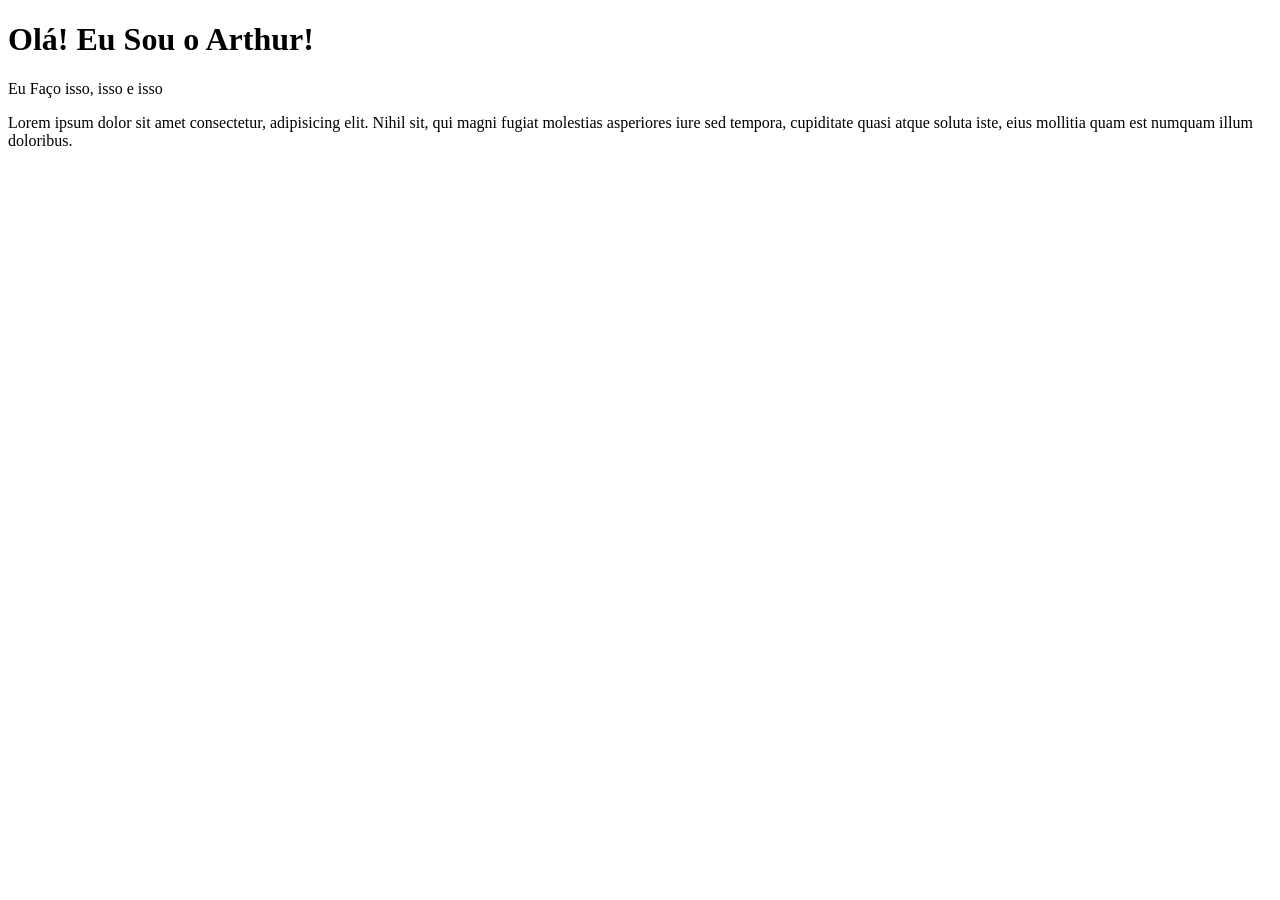
==== SitePessoal/index.html @ 562c92b8 "one more" ====
<!DOCTYPE html>
<html lang="pt-br">
<head>
    <meta charset="UTF-8">
    <meta http-equiv="X-UA-Compatible" content="IE=edge">
    <meta name="viewport" content="width=device-width, initial-scale=1.0">
    <title>Hello!</title>
</head>
<body>
    <div id="Beggin">
        <div id="MyPhoto">
            
        </div>
        <h1>Olá! Eu Sou o Arthur!</h1>
        <div id="Iam">Eu Faço isso, isso e isso</div>
        <p>Lorem ipsum dolor sit amet consectetur, adipisicing elit. Nihil sit, qui magni fugiat molestias asperiores iure sed tempora, cupiditate quasi atque soluta iste, eius mollitia quam est numquam illum doloribus.</p>
    </div>
</body>
</html>
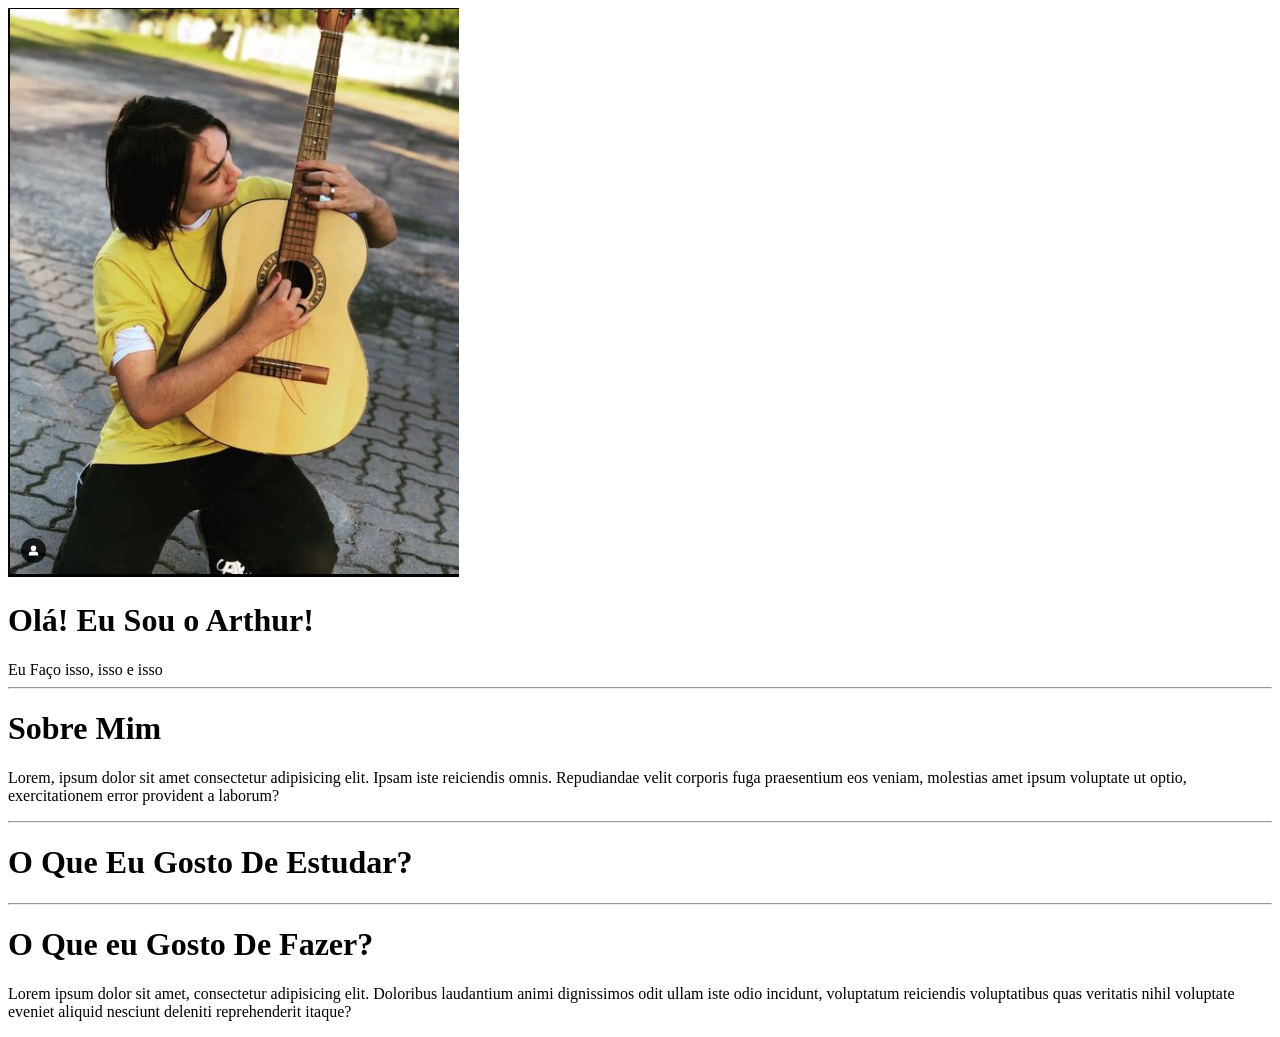
==== commit 374fbb97: "one more" ====
--- a/SitePessoal/index.html
+++ b/SitePessoal/index.html
@@ -9,11 +9,24 @@
 <body>
     <div id="Beggin">
         <div id="MyPhoto">
-            
+            <img src="images/myphoto.png" alt="My Photo">
         </div>
         <h1>Olá! Eu Sou o Arthur!</h1>
         <div id="Iam">Eu Faço isso, isso e isso</div>
-        <p>Lorem ipsum dolor sit amet consectetur, adipisicing elit. Nihil sit, qui magni fugiat molestias asperiores iure sed tempora, cupiditate quasi atque soluta iste, eius mollitia quam est numquam illum doloribus.</p>
+    </div>
+    <hr>
+    <div id="WhoAmI">
+        <h1>Sobre Mim</h1>
+        <p>Lorem, ipsum dolor sit amet consectetur adipisicing elit. Ipsam iste reiciendis omnis. Repudiandae velit corporis fuga praesentium eos veniam, molestias amet ipsum voluptate ut optio, exercitationem error provident a laborum?</p>
+    </div>
+    <hr>
+    <div id="Study">
+        <h1>O Que Eu Gosto De Estudar?</h1>
+    </div>
+    <hr>
+    <div id="MyHobbies">
+        <h1>O Que eu Gosto De Fazer?</h1>
+        <p>Lorem ipsum dolor sit amet, consectetur adipisicing elit. Doloribus laudantium animi dignissimos odit ullam iste odio incidunt, voluptatum reiciendis voluptatibus quas veritatis nihil voluptate eveniet aliquid nesciunt deleniti reprehenderit itaque?</p>
     </div>
 </body>
 </html>
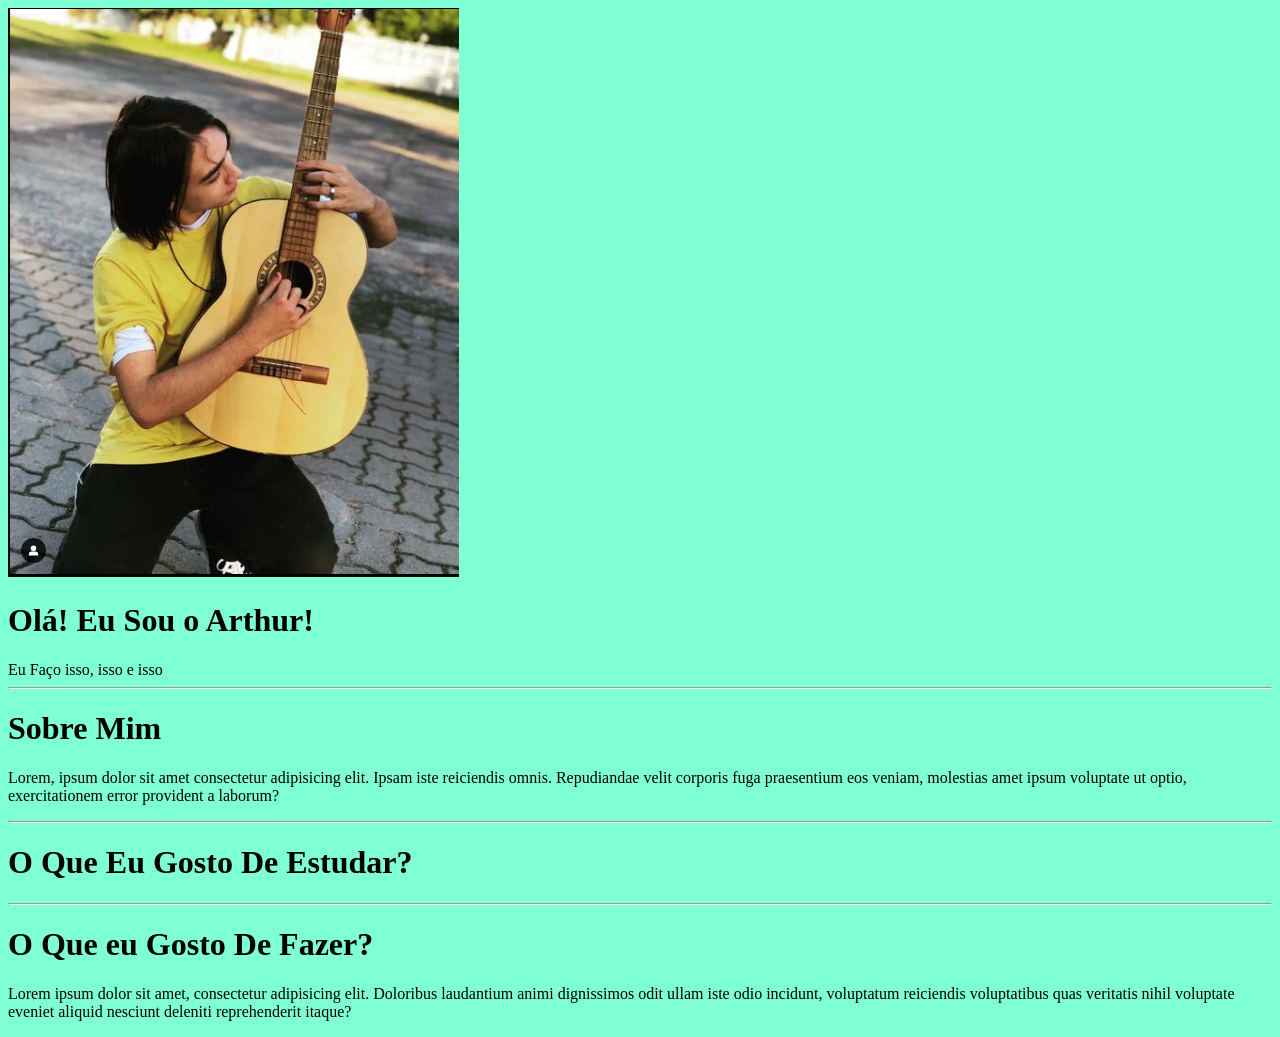
==== commit 0a8f3c76: "one more" ====
--- a/SitePessoal/index.html
+++ b/SitePessoal/index.html
@@ -5,6 +5,7 @@
     <meta http-equiv="X-UA-Compatible" content="IE=edge">
     <meta name="viewport" content="width=device-width, initial-scale=1.0">
     <title>Hello!</title>
+    <link rel="stylesheet" href="style.css">
 </head>
 <body>
     <div id="Beggin">
--- a/SitePessoal/style.css
+++ b/SitePessoal/style.css
@@ -0,0 +1,5 @@
+@charset "UTF-8";
+
+body {
+    background-color: aquamarine;
+}
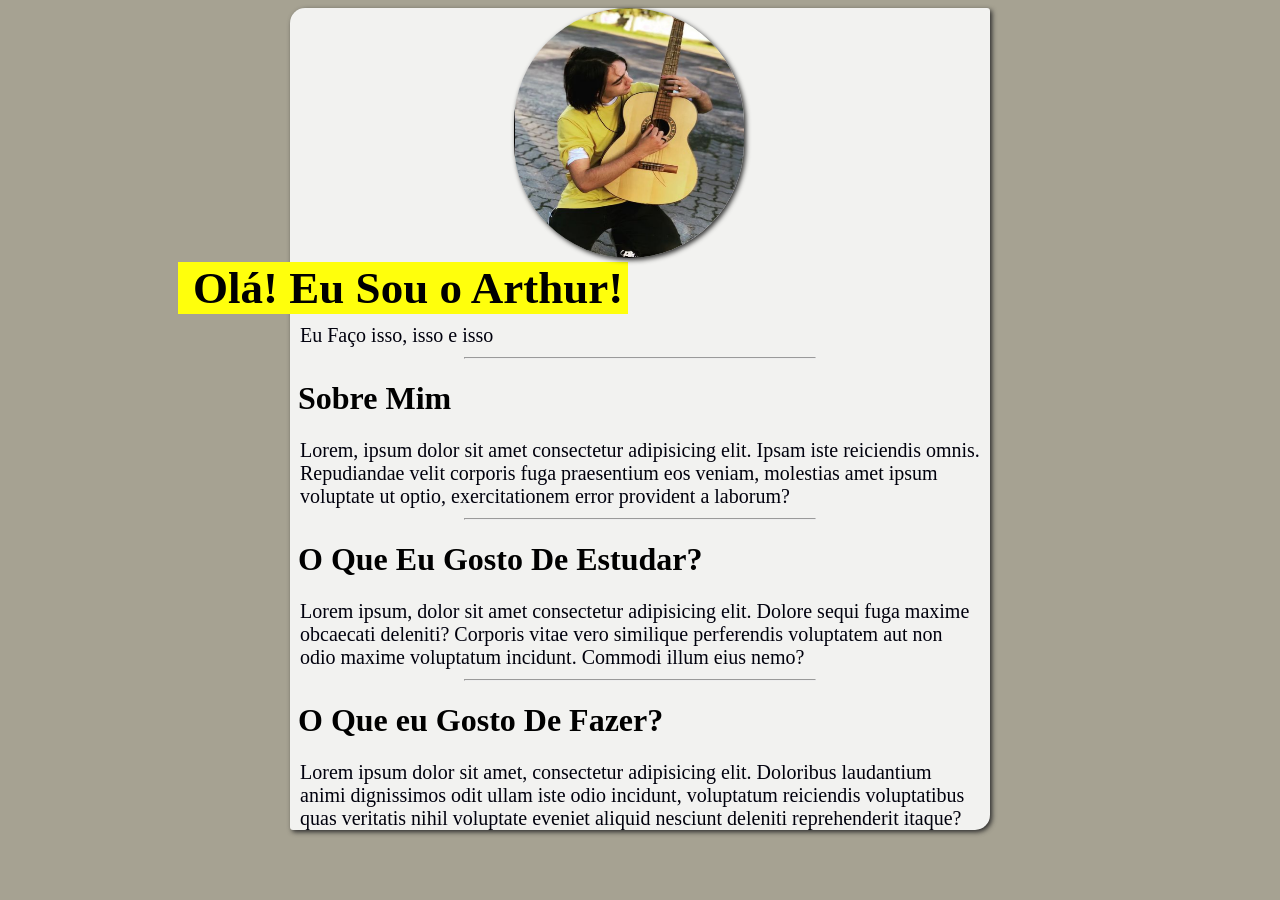
==== commit 40d1c3d1: "one more" ====
--- a/SitePessoal/index.html
+++ b/SitePessoal/index.html
@@ -8,26 +8,29 @@
     <link rel="stylesheet" href="style.css">
 </head>
 <body>
-    <div id="Beggin">
-        <div id="MyPhoto">
-            <img src="images/myphoto.png" alt="My Photo">
+    <div id="All">
+        <div id="Beggin">
+            <div id="MyPhoto">
+                <img src="images/myphoto.png" alt="My Photo">
+            </div>
+            <h1>&nbsp;Olá! Eu Sou o Arthur!</h1>
+            <p>Eu Faço isso, isso e isso</p>
         </div>
-        <h1>Olá! Eu Sou o Arthur!</h1>
-        <div id="Iam">Eu Faço isso, isso e isso</div>
-    </div>
-    <hr>
-    <div id="WhoAmI">
-        <h1>Sobre Mim</h1>
-        <p>Lorem, ipsum dolor sit amet consectetur adipisicing elit. Ipsam iste reiciendis omnis. Repudiandae velit corporis fuga praesentium eos veniam, molestias amet ipsum voluptate ut optio, exercitationem error provident a laborum?</p>
-    </div>
-    <hr>
-    <div id="Study">
-        <h1>O Que Eu Gosto De Estudar?</h1>
-    </div>
-    <hr>
-    <div id="MyHobbies">
-        <h1>O Que eu Gosto De Fazer?</h1>
-        <p>Lorem ipsum dolor sit amet, consectetur adipisicing elit. Doloribus laudantium animi dignissimos odit ullam iste odio incidunt, voluptatum reiciendis voluptatibus quas veritatis nihil voluptate eveniet aliquid nesciunt deleniti reprehenderit itaque?</p>
+        <hr>
+        <div id="WhoAmI">
+            <h1>&nbsp;Sobre Mim</h1>
+            <p>Lorem, ipsum dolor sit amet consectetur adipisicing elit. Ipsam iste reiciendis omnis. Repudiandae velit corporis fuga praesentium eos veniam, molestias amet ipsum voluptate ut optio, exercitationem error provident a laborum?</p>
+        </div>
+        <hr>
+        <div id="Study">
+            <h1>&nbsp;O Que Eu Gosto De Estudar?</h1>
+            <p>Lorem ipsum, dolor sit amet consectetur adipisicing elit. Dolore sequi fuga maxime obcaecati deleniti? Corporis vitae vero similique perferendis voluptatem aut non odio maxime voluptatum incidunt. Commodi illum eius nemo?</p>
+        </div>
+        <hr>
+        <div id="MyHobbies">
+            <h1>&nbsp;O Que eu Gosto De Fazer?</h1>
+            <p>Lorem ipsum dolor sit amet, consectetur adipisicing elit. Doloribus laudantium animi dignissimos odit ullam iste odio incidunt, voluptatum reiciendis voluptatibus quas veritatis nihil voluptate eveniet aliquid nesciunt deleniti reprehenderit itaque?</p>
+        </div>
     </div>
 </body>
 </html>
--- a/SitePessoal/style.css
+++ b/SitePessoal/style.css
@@ -1,5 +1,64 @@
 @charset "UTF-8";
 
 body {
-    background-color: aquamarine;
+    background-color: #A6A292;
+}
+
+hr {
+    width: 350px;
+    color: #00010D;
+}
+
+p {
+    font-size: 20px;
+    margin: 0.5em;
+    color: #00010D;
+}
+
+div#All {
+    background-color: #F2F2F0;
+    width: 700px;
+    margin: auto;
+    border-radius: 15px 3px 15px 3px;
+    box-shadow: 2px 2px 5px #2b2b2b;
+}
+
+/*Beggin*/
+div#Beggin {
+    
+}
+
+div#Beggin > div#MyPhoto > img {
+    border-radius: 250px;
+    box-shadow: 2px 2px 5px #2b2b2b;
+    height: 250px;
+    width: 230px;
+    margin: 0px 14em;
+}
+
+div#Beggin > h1 {
+    font-size: 45px;
+    text-align: center;
+    background-color: #ffff0c;
+    width: 450px;
+    margin: 0px -2.5em;
+}
+
+div#Beggin > p {
+    font-size: 20px;
+}
+
+/*Who Am I*/
+div#WhoAmI {
+    
+}
+
+/*Study*/
+div#Study {
+    
+}
+
+/*My Hobbies*/
+div#MyHobbies {
+    
 }
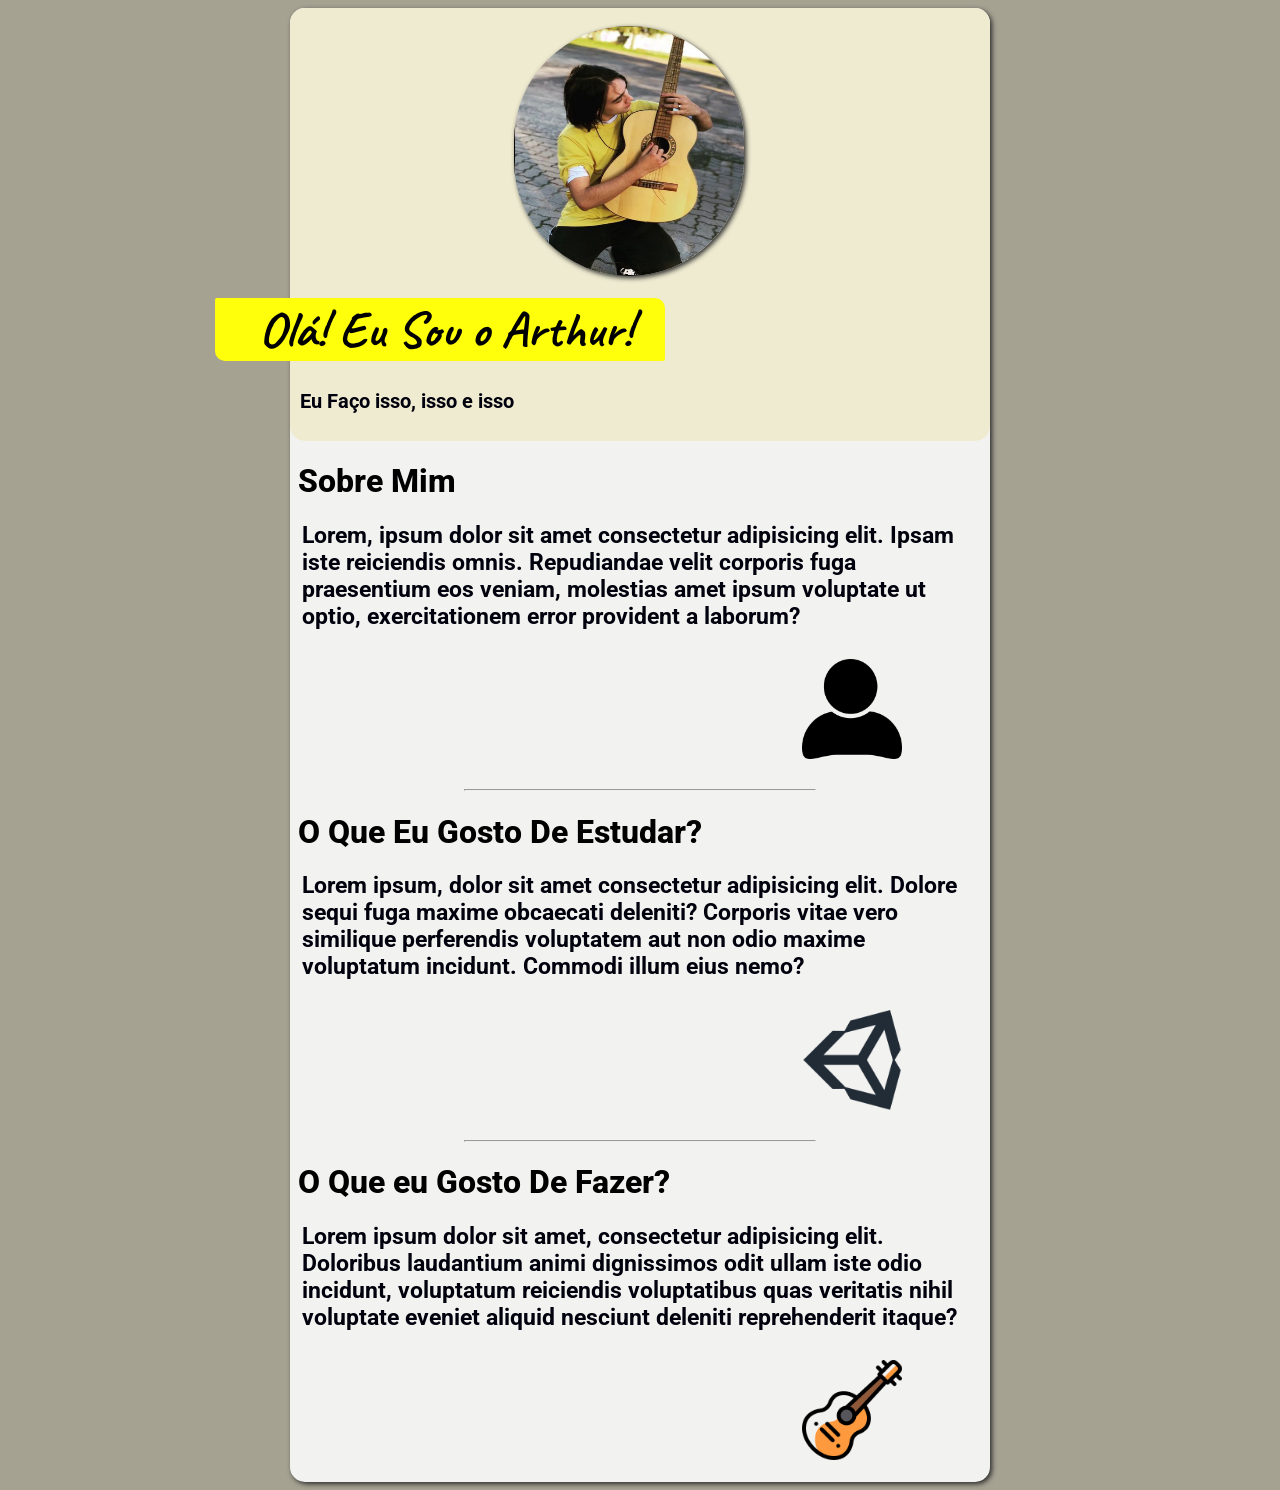
==== commit 756bc08c: "one more" ====
--- a/SitePessoal/index.html
+++ b/SitePessoal/index.html
@@ -6,30 +6,49 @@
     <meta name="viewport" content="width=device-width, initial-scale=1.0">
     <title>Hello!</title>
     <link rel="stylesheet" href="style.css">
+    <link rel="shortcut icon" href="images/favicon-32x32.png" type="image/x-icon">
 </head>
 <body>
     <div id="All">
         <div id="Beggin">
+            <br>
             <div id="MyPhoto">
                 <img src="images/myphoto.png" alt="My Photo">
             </div>
+            <br>
             <h1>&nbsp;Olá! Eu Sou o Arthur!</h1>
+            <br>
             <p>Eu Faço isso, isso e isso</p>
+            <br>
         </div>
-        <hr>
         <div id="WhoAmI">
             <h1>&nbsp;Sobre Mim</h1>
             <p>Lorem, ipsum dolor sit amet consectetur adipisicing elit. Ipsam iste reiciendis omnis. Repudiandae velit corporis fuga praesentium eos veniam, molestias amet ipsum voluptate ut optio, exercitationem error provident a laborum?</p>
+            <div class="Icon">
+                <br>
+                <img src="images/icon.png" alt="profile photo" style="height: 100px; width: 100px; margin: 0px 32em;">
+                <br><br>
+            </div>
         </div>
         <hr>
         <div id="Study">
             <h1>&nbsp;O Que Eu Gosto De Estudar?</h1>
             <p>Lorem ipsum, dolor sit amet consectetur adipisicing elit. Dolore sequi fuga maxime obcaecati deleniti? Corporis vitae vero similique perferendis voluptatem aut non odio maxime voluptatum incidunt. Commodi illum eius nemo?</p>
+            <div class="Icon">
+                <br>
+                <img src="images/unity.webp" alt="unity photo" style="height: 100px; width: 100px; margin: 0px 32em;">
+                <br><br>
+            </div>
         </div>
         <hr>
         <div id="MyHobbies">
             <h1>&nbsp;O Que eu Gosto De Fazer?</h1>
             <p>Lorem ipsum dolor sit amet, consectetur adipisicing elit. Doloribus laudantium animi dignissimos odit ullam iste odio incidunt, voluptatum reiciendis voluptatibus quas veritatis nihil voluptate eveniet aliquid nesciunt deleniti reprehenderit itaque?</p>
+            <div class="Icon">
+                <br>
+                <img src="images/acoustic-guitar.png" alt="guitar photo" style="height: 100px; width: 100px; margin: 0px 32em;">
+                <br><br>
+            </div>
         </div>
     </div>
 </body>
--- a/SitePessoal/style.css
+++ b/SitePessoal/style.css
@@ -1,4 +1,8 @@
 @charset "UTF-8";
+
+@import url('https://fonts.googleapis.com/css2?family=Caveat&display=swap');
+@import url('https://fonts.googleapis.com/css2?family=Roboto:wght@300&display=swap');
+@import url('https://fonts.googleapis.com/css2?family=Roboto:wght@300&display=swap');
 
 body {
     background-color: #A6A292;
@@ -9,23 +13,31 @@
     color: #00010D;
 }
 
+h1 {
+    font-family: 'Roboto', sans-serif;
+    font-weight: 800;
+}
+
 p {
-    font-size: 20px;
+    font-size: 23px;
     margin: 0.5em;
     color: #00010D;
+    font-family: 'Roboto', sans-serif;
+    font-weight: 700;
 }
 
 div#All {
     background-color: #F2F2F0;
     width: 700px;
     margin: auto;
-    border-radius: 15px 3px 15px 3px;
+    border-radius: 15px;
     box-shadow: 2px 2px 5px #2b2b2b;
 }
 
 /*Beggin*/
 div#Beggin {
-    
+    background-color: #efebd1;
+    border-radius: 15px;
 }
 
 div#Beggin > div#MyPhoto > img {
@@ -37,11 +49,13 @@
 }
 
 div#Beggin > h1 {
-    font-size: 45px;
+    font-size: 50px;
     text-align: center;
     background-color: #ffff0c;
     width: 450px;
-    margin: 0px -2.5em;
+    margin: 0px -1.5em;
+    border-radius: 2px 10px;
+    font-family:  'Caveat', cursive;
 }
 
 div#Beggin > p {
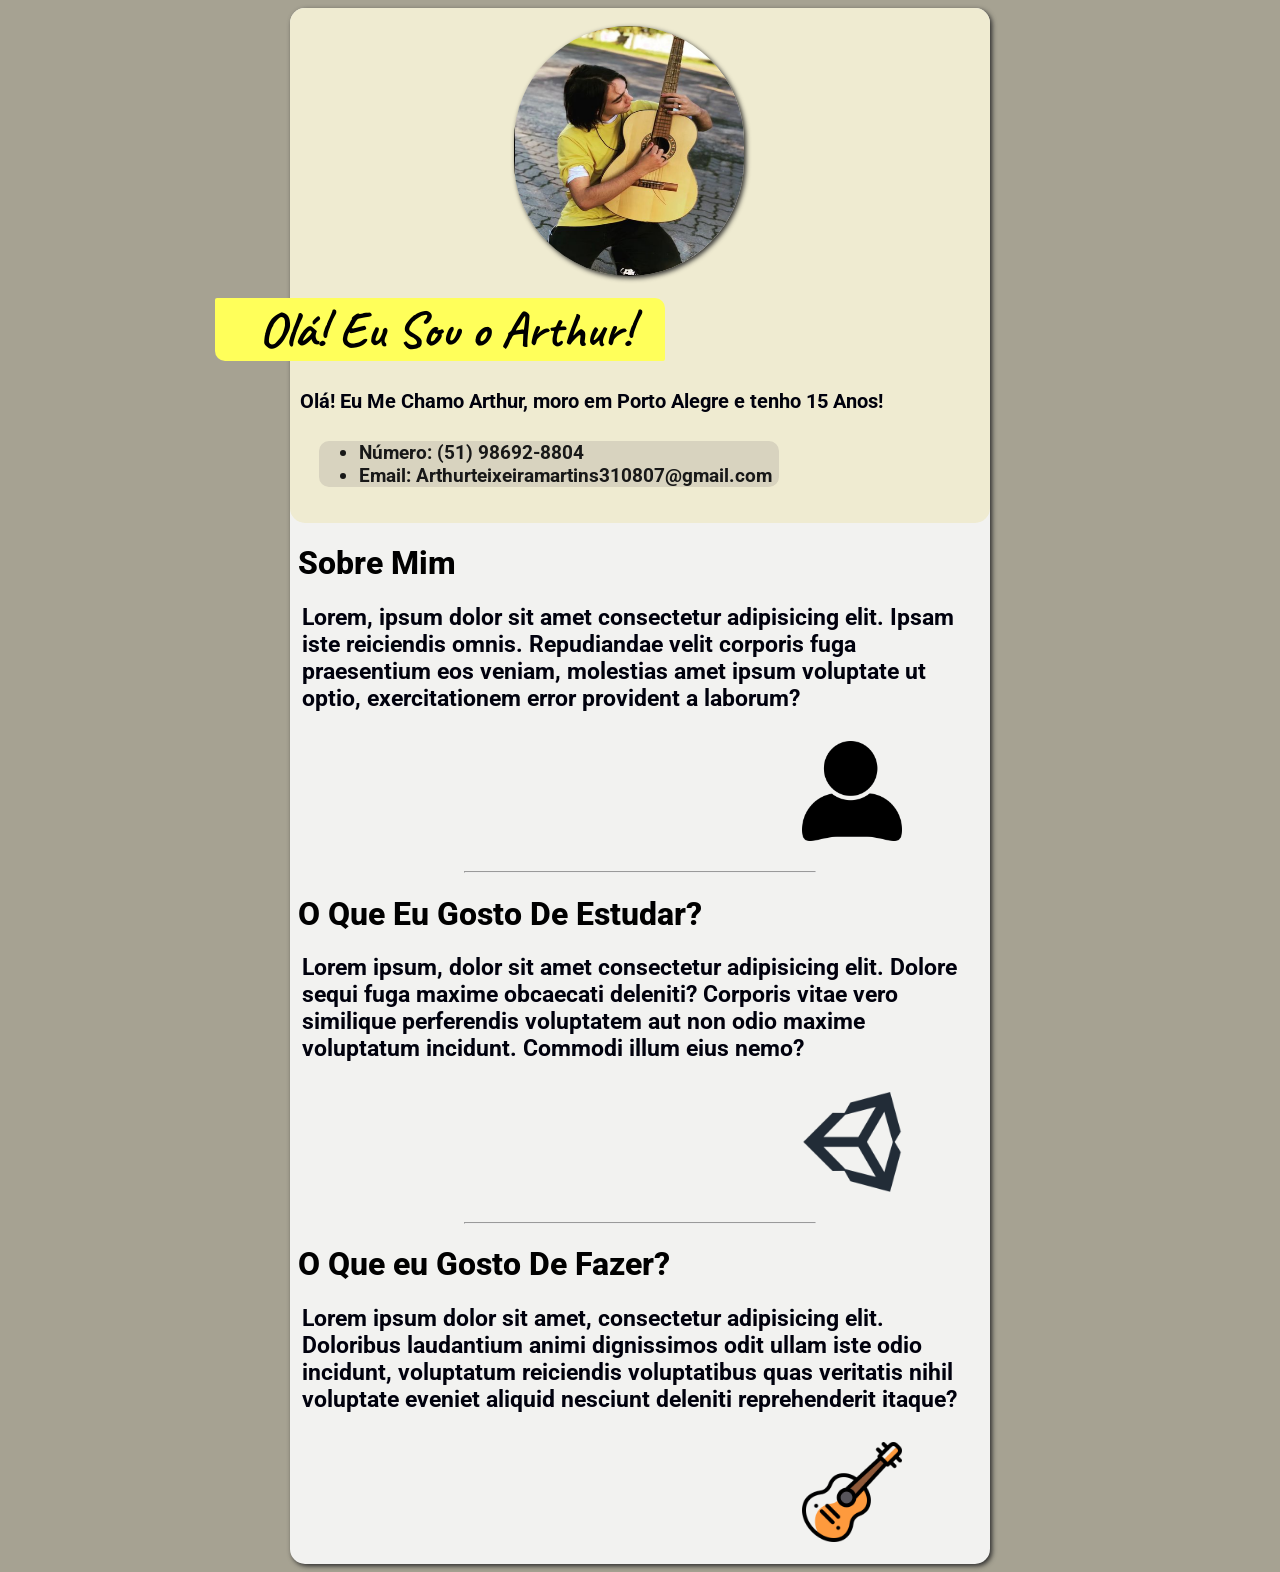
==== commit 06c45b5d: "one more" ====
--- a/SitePessoal/index.html
+++ b/SitePessoal/index.html
@@ -18,8 +18,15 @@
             <br>
             <h1>&nbsp;Olá! Eu Sou o Arthur!</h1>
             <br>
-            <p>Eu Faço isso, isso e isso</p>
+            <p>Olá! Eu Me Chamo Arthur, moro em Porto Alegre e tenho 15 Anos! </p>
             <br>
+            <div id="MyInfo">
+                <ul>
+                    <li>Número: (51) 98692-8804</li>
+                    <li>Email: Arthurteixeiramartins310807@gmail.com</li>
+                </ul>
+            </div>
+            <br><br>
         </div>
         <div id="WhoAmI">
             <h1>&nbsp;Sobre Mim</h1>
--- a/SitePessoal/style.css
+++ b/SitePessoal/style.css
@@ -51,7 +51,7 @@
 div#Beggin > h1 {
     font-size: 50px;
     text-align: center;
-    background-color: #ffff0c;
+    background-color: #ffff5a;
     width: 450px;
     margin: 0px -1.5em;
     border-radius: 2px 10px;
@@ -60,6 +60,17 @@
 
 div#Beggin > p {
     font-size: 20px;
+}
+
+div#Beggin > div#MyInfo > ul {
+    font-size: 19px;
+    background-color: #d8d3bf;
+    color: #181818;
+    font-family: 'Roboto', sans-serif;
+    font-weight: 700;
+    width: 420px;
+    border-radius: 10px;
+    margin: 0px 1.5em;
 }
 
 /*Who Am I*/
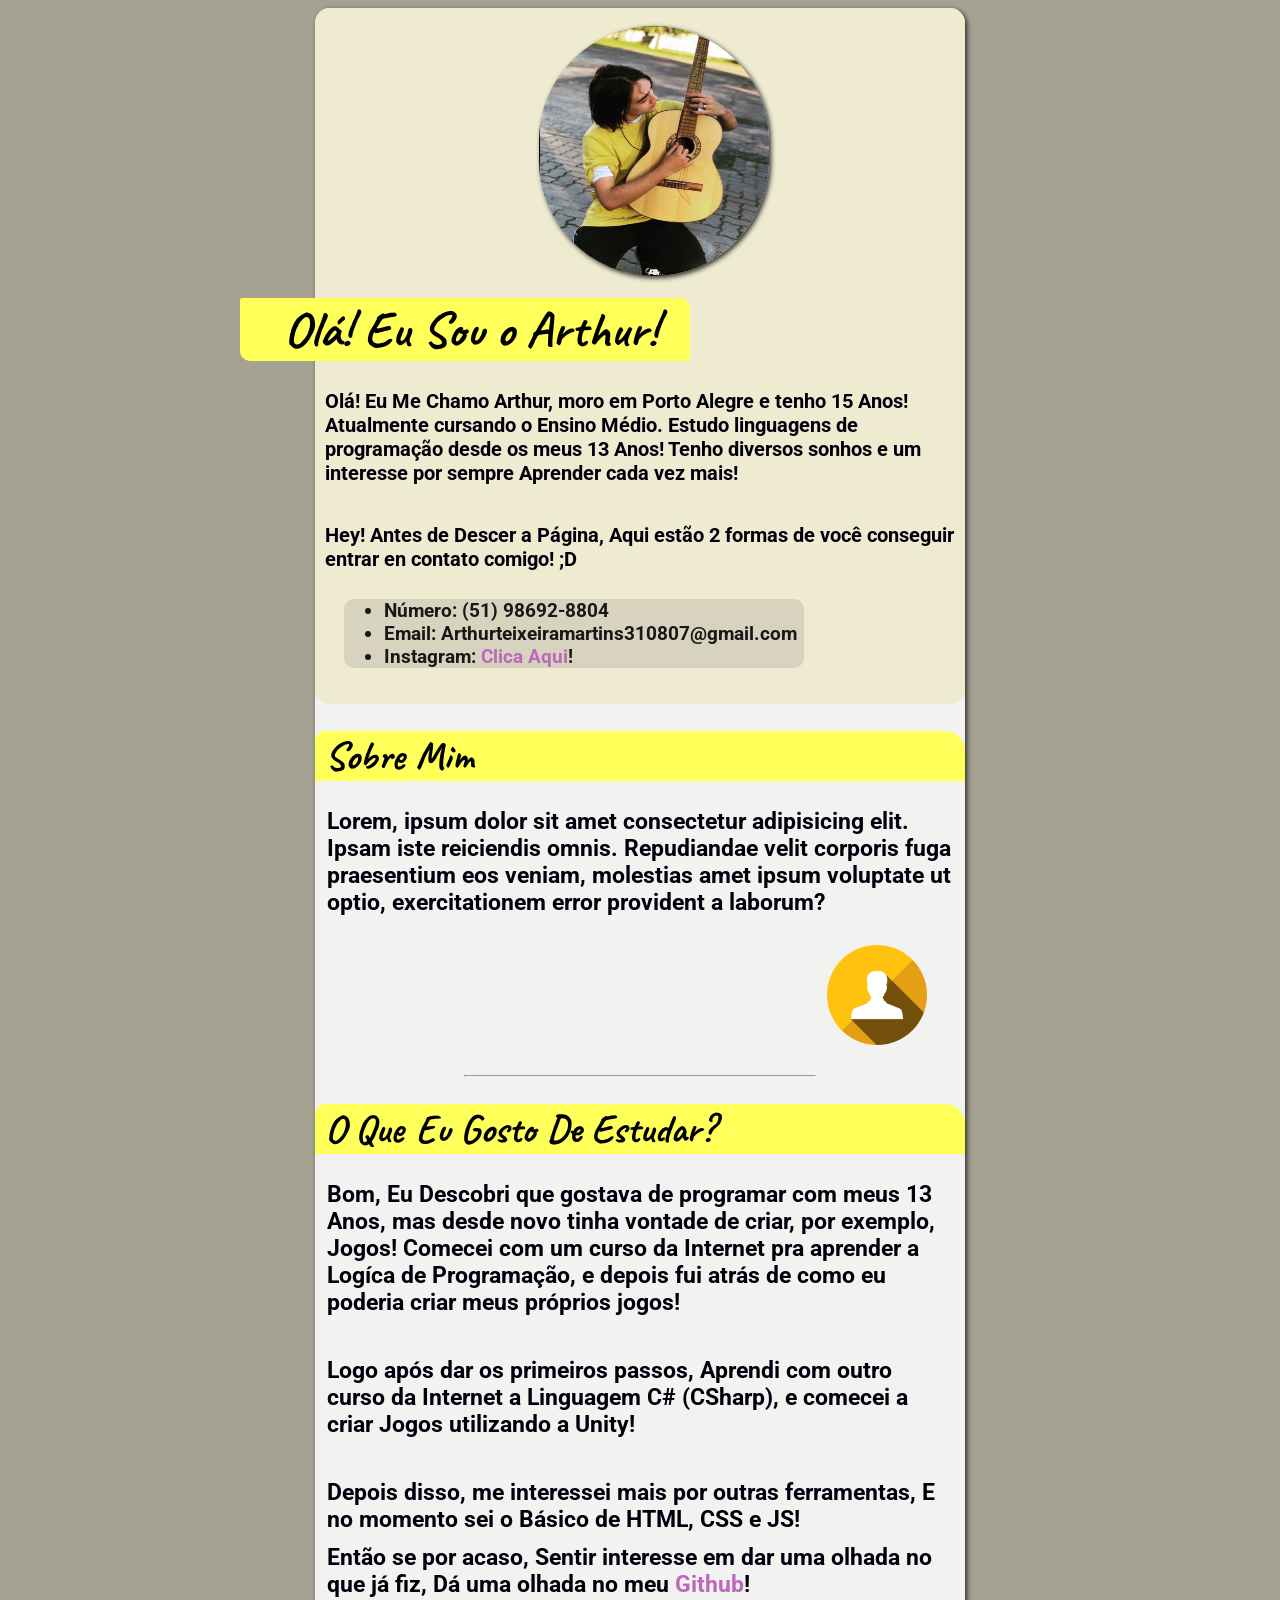
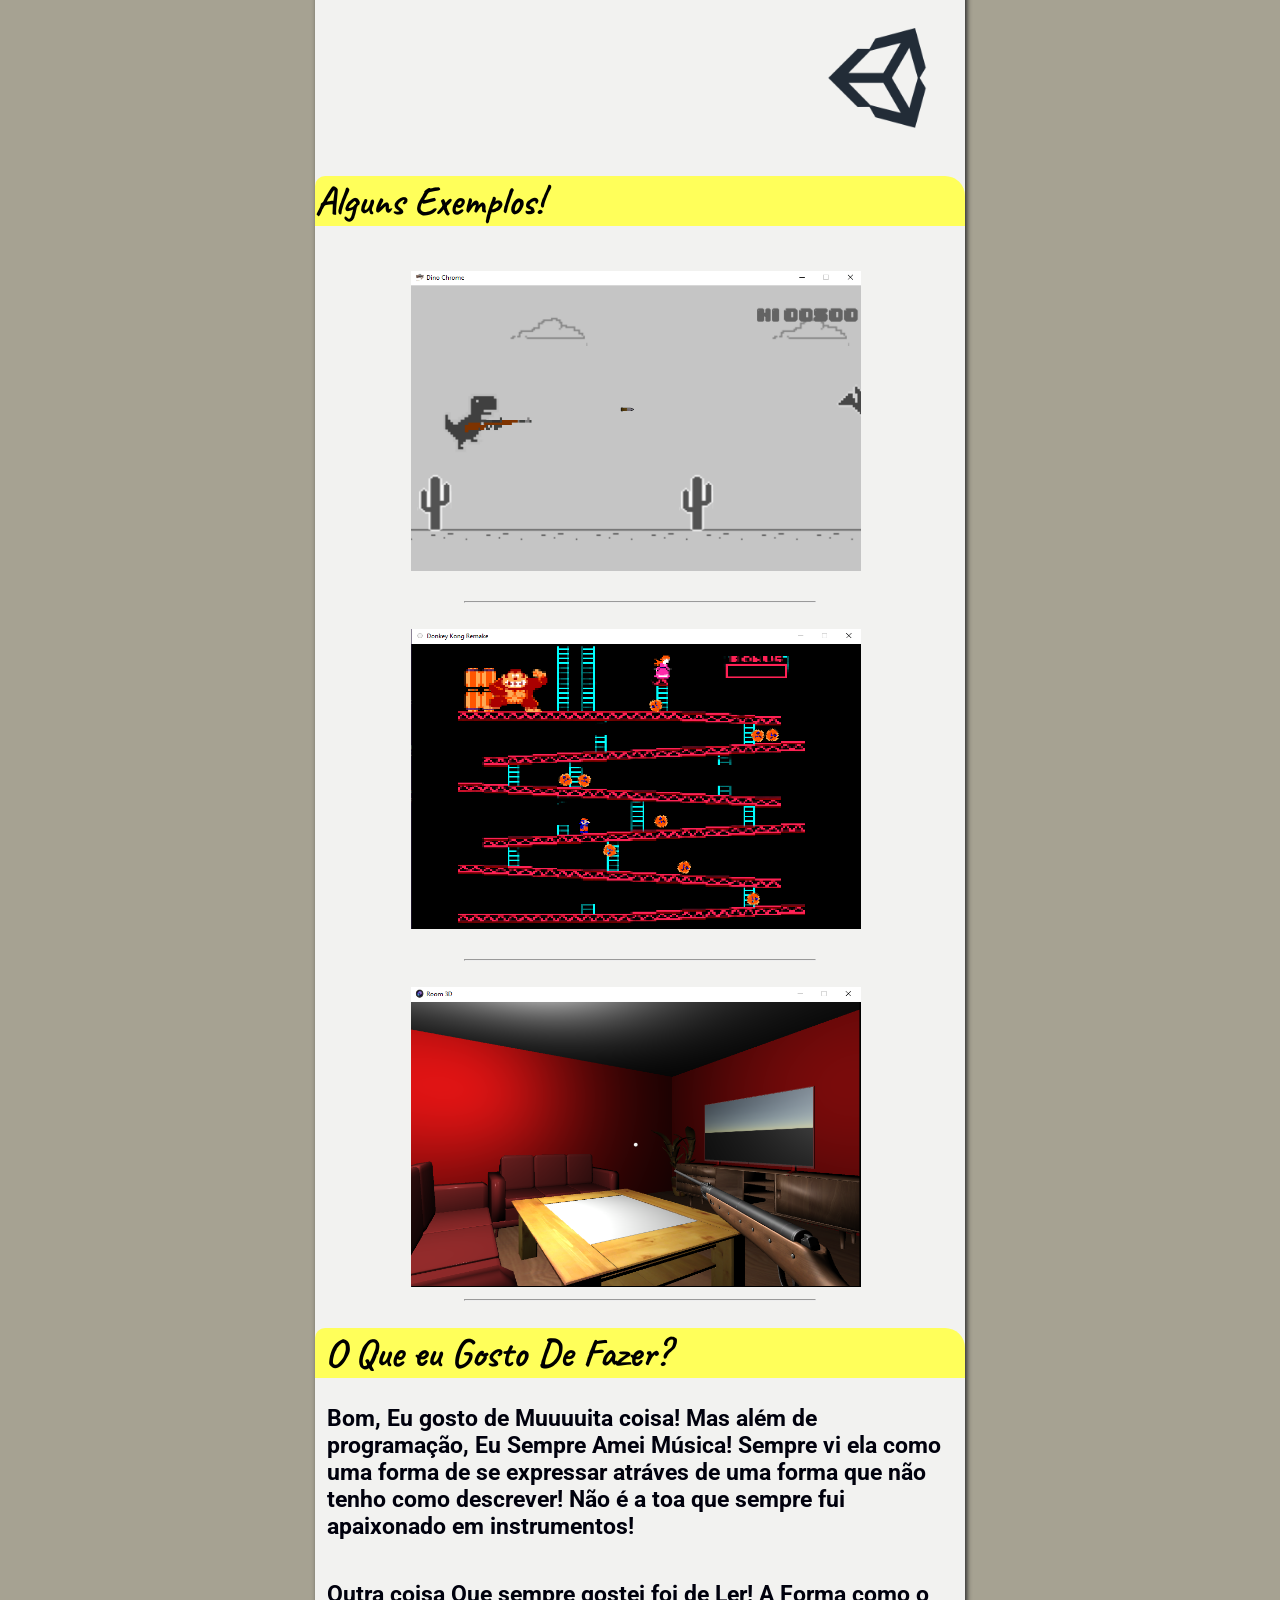
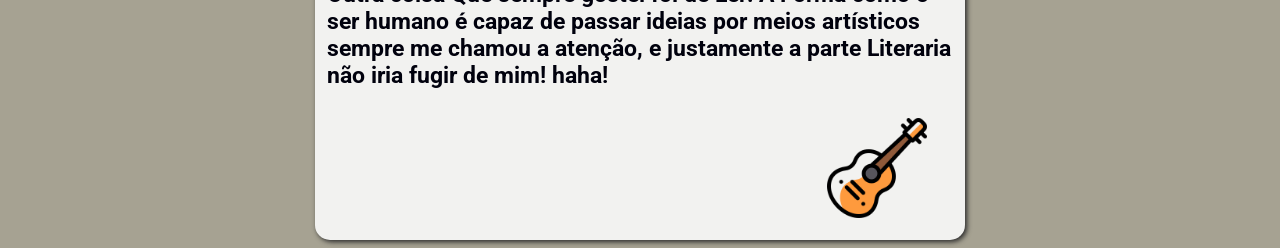
==== commit 31f2f555: "one more" ====
--- a/SitePessoal/index.html
+++ b/SitePessoal/index.html
@@ -18,12 +18,15 @@
             <br>
             <h1>&nbsp;Olá! Eu Sou o Arthur!</h1>
             <br>
-            <p>Olá! Eu Me Chamo Arthur, moro em Porto Alegre e tenho 15 Anos! </p>
+            <p>Olá! Eu Me Chamo Arthur, moro em Porto Alegre e tenho 15 Anos! Atualmente cursando o Ensino Médio. Estudo linguagens de programação desde os meus 13 Anos! Tenho diversos sonhos e um interesse por sempre Aprender cada vez mais!</p>
+            <br>
+            <p>Hey! Antes de Descer a Página, Aqui estão 2 formas de você conseguir entrar en contato comigo! ;D</p>
             <br>
             <div id="MyInfo">
                 <ul>
                     <li>Número: (51) 98692-8804</li>
                     <li>Email: Arthurteixeiramartins310807@gmail.com</li>
+                    <li>Instagram: <a href="https://www.instagram.com/young.txt_/">Clica Aqui</a>!</li>
                 </ul>
             </div>
             <br><br>
@@ -33,24 +36,41 @@
             <p>Lorem, ipsum dolor sit amet consectetur adipisicing elit. Ipsam iste reiciendis omnis. Repudiandae velit corporis fuga praesentium eos veniam, molestias amet ipsum voluptate ut optio, exercitationem error provident a laborum?</p>
             <div class="Icon">
                 <br>
-                <img src="images/icon.png" alt="profile photo" style="height: 100px; width: 100px; margin: 0px 32em;">
+                <img src="images/icon2.webp" alt="profile photo" style="height: 100px; width: 100px; margin: 0px 32em;">
                 <br><br>
             </div>
         </div>
         <hr>
         <div id="Study">
             <h1>&nbsp;O Que Eu Gosto De Estudar?</h1>
-            <p>Lorem ipsum, dolor sit amet consectetur adipisicing elit. Dolore sequi fuga maxime obcaecati deleniti? Corporis vitae vero similique perferendis voluptatem aut non odio maxime voluptatum incidunt. Commodi illum eius nemo?</p>
+            <p>Bom, Eu Descobri que gostava de programar com meus 13 Anos, mas desde novo tinha vontade de criar, por exemplo, Jogos! Comecei com um curso da Internet pra aprender a Logíca de Programação, e depois fui atrás de como eu poderia criar meus próprios jogos!</p>
+            <br>
+            <p>Logo após dar os primeiros passos, Aprendi com outro curso da Internet a Linguagem C# (CSharp), e comecei a criar Jogos utilizando a Unity!</p>
+            <br>
+            <p>Depois disso, me interessei mais por outras ferramentas, E no momento sei o Básico de HTML, CSS e JS!</p>
+            <p>Então se por acaso, Sentir interesse em dar uma olhada no que já fiz, Dá uma olhada no meu <a href="https://github.com/arthurteixeira2007">Github</a>!</p>
             <div class="Icon">
                 <br>
                 <img src="images/unity.webp" alt="unity photo" style="height: 100px; width: 100px; margin: 0px 32em;">
                 <br><br>
             </div>
+            <div class="GameExample">
+                <h1>Alguns Exemplos!</h1>
+                <br>
+                <img src="images/mygameexample.png" alt="Example of the game created by me">
+                <br><br><hr><br>
+                <img src="images/mygameexample2.png" alt="Example of the game created by me">
+                <br><br><hr><br>
+                <img src="images/mygameexample3.png" alt="Example of the game created by me">
+                <br>
+            </div>
         </div>
         <hr>
         <div id="MyHobbies">
             <h1>&nbsp;O Que eu Gosto De Fazer?</h1>
-            <p>Lorem ipsum dolor sit amet, consectetur adipisicing elit. Doloribus laudantium animi dignissimos odit ullam iste odio incidunt, voluptatum reiciendis voluptatibus quas veritatis nihil voluptate eveniet aliquid nesciunt deleniti reprehenderit itaque?</p>
+            <p>Bom, Eu gosto de Muuuuita coisa! Mas além de programação, Eu Sempre Amei Música! Sempre vi ela como uma forma de se expressar atráves de uma forma que não tenho como descrever! Não é a toa que sempre fui apaixonado em instrumentos!</p>
+            <br>
+            <p>Outra coisa Que sempre gostei foi de Ler! A Forma como o ser humano é capaz de passar ideias por meios artísticos sempre me chamou a atenção, e justamente a parte Literaria não iria fugir de mim! haha!</p>
             <div class="Icon">
                 <br>
                 <img src="images/acoustic-guitar.png" alt="guitar photo" style="height: 100px; width: 100px; margin: 0px 32em;">
--- a/SitePessoal/style.css
+++ b/SitePessoal/style.css
@@ -6,6 +6,7 @@
 
 body {
     background-color: #A6A292;
+    overflow-x: hidden;
 }
 
 hr {
@@ -14,8 +15,11 @@
 }
 
 h1 {
-    font-family: 'Roboto', sans-serif;
-    font-weight: 800;
+    background-color: #ffff5a;
+    font-family:  'Caveat', cursive;
+    font-weight: 900;
+    font-size: 40px;
+    border-radius: 10px 20px 0px 0px;
 }
 
 p {
@@ -26,9 +30,14 @@
     font-weight: 700;
 }
 
+a {
+    color: #bc68bc;
+    text-decoration: none;
+}
+
 div#All {
     background-color: #F2F2F0;
-    width: 700px;
+    width: 650px;
     margin: auto;
     border-radius: 15px;
     box-shadow: 2px 2px 5px #2b2b2b;
@@ -83,6 +92,12 @@
     
 }
 
+.GameExample > img {
+    height: 300px;
+    width: 450px;
+    margin: 0px 6em;
+}
+
 /*My Hobbies*/
 div#MyHobbies {
     
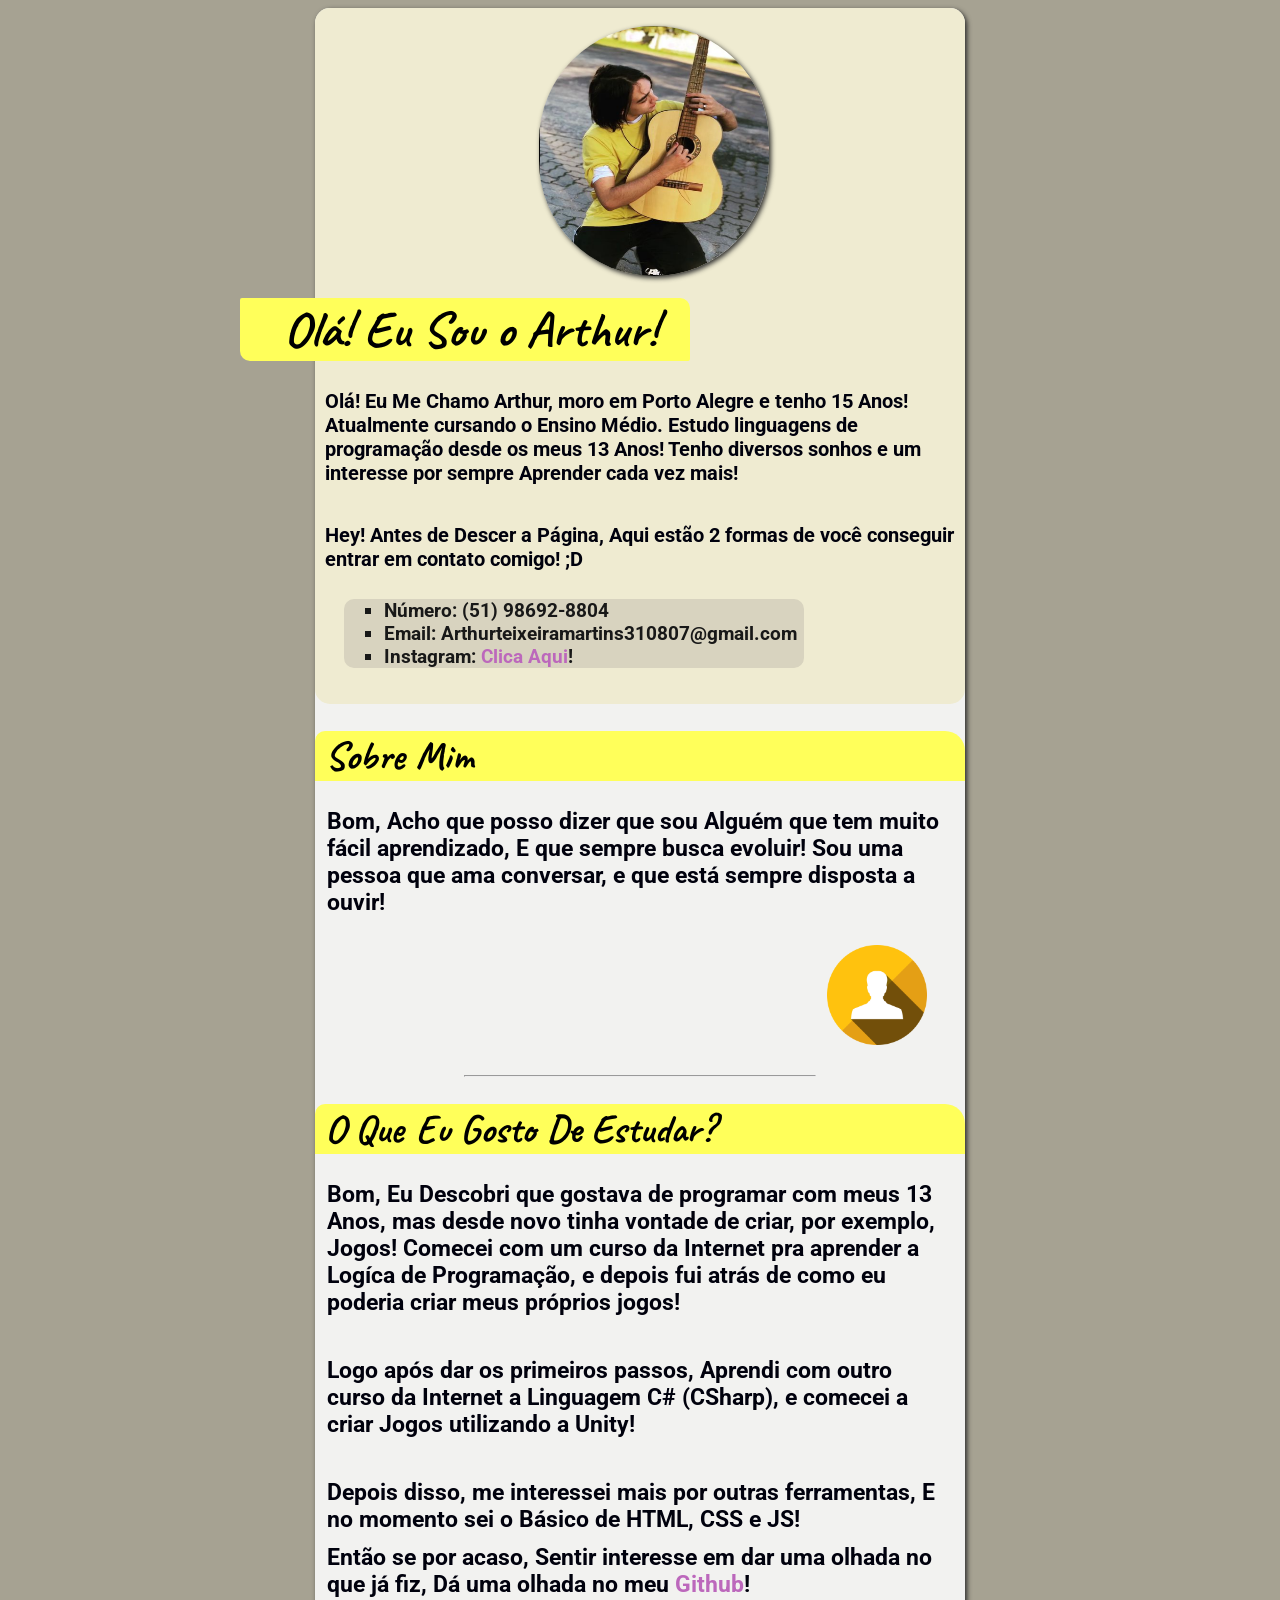
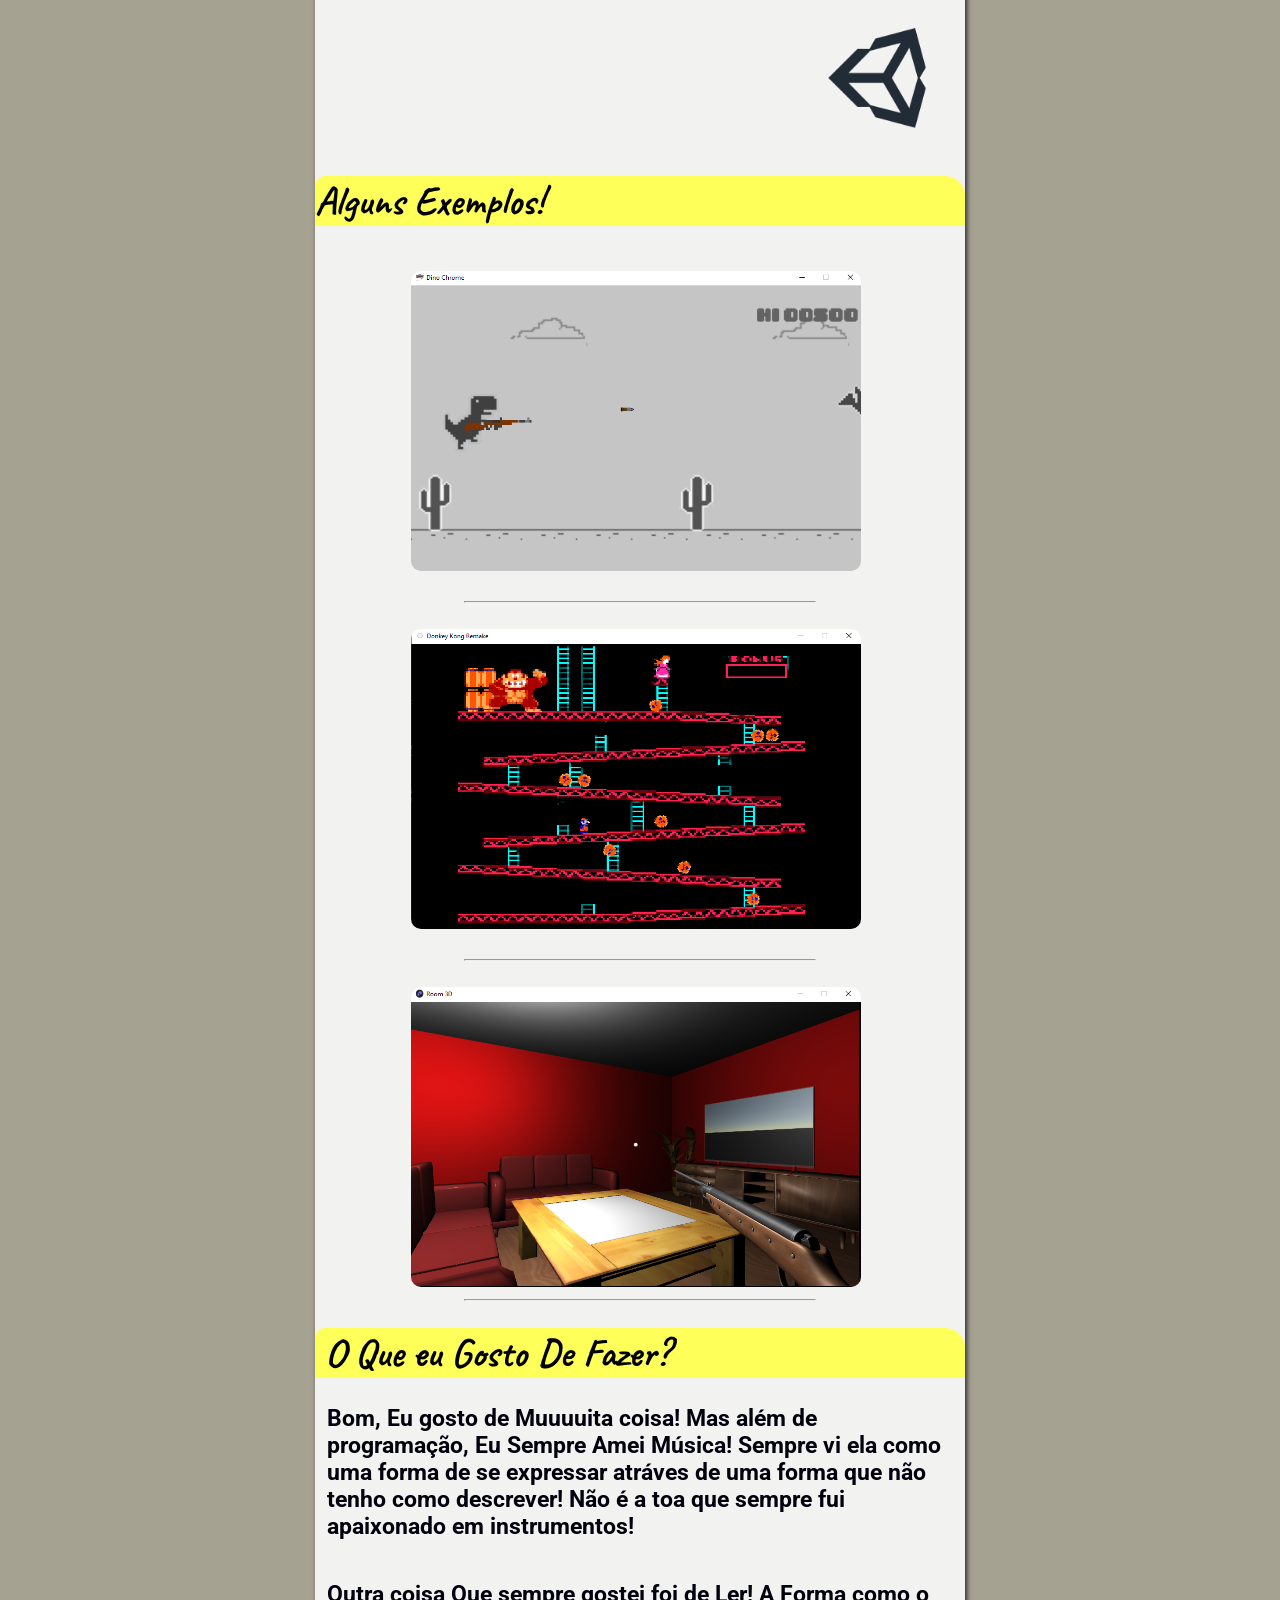
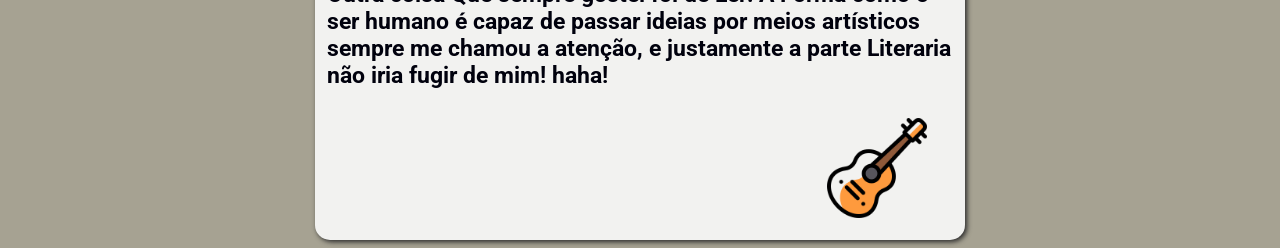
==== commit bfafd2a1: "one more" ====
--- a/SitePessoal/index.html
+++ b/SitePessoal/index.html
@@ -4,7 +4,7 @@
     <meta charset="UTF-8">
     <meta http-equiv="X-UA-Compatible" content="IE=edge">
     <meta name="viewport" content="width=device-width, initial-scale=1.0">
-    <title>Hello!</title>
+    <title>Hello World!</title>
     <link rel="stylesheet" href="style.css">
     <link rel="shortcut icon" href="images/favicon-32x32.png" type="image/x-icon">
 </head>
@@ -20,10 +20,10 @@
             <br>
             <p>Olá! Eu Me Chamo Arthur, moro em Porto Alegre e tenho 15 Anos! Atualmente cursando o Ensino Médio. Estudo linguagens de programação desde os meus 13 Anos! Tenho diversos sonhos e um interesse por sempre Aprender cada vez mais!</p>
             <br>
-            <p>Hey! Antes de Descer a Página, Aqui estão 2 formas de você conseguir entrar en contato comigo! ;D</p>
+            <p>Hey! Antes de Descer a Página, Aqui estão 2 formas de você conseguir entrar em contato comigo! ;D</p>
             <br>
             <div id="MyInfo">
-                <ul>
+                <ul type="square">
                     <li>Número: (51) 98692-8804</li>
                     <li>Email: Arthurteixeiramartins310807@gmail.com</li>
                     <li>Instagram: <a href="https://www.instagram.com/young.txt_/">Clica Aqui</a>!</li>
@@ -33,7 +33,7 @@
         </div>
         <div id="WhoAmI">
             <h1>&nbsp;Sobre Mim</h1>
-            <p>Lorem, ipsum dolor sit amet consectetur adipisicing elit. Ipsam iste reiciendis omnis. Repudiandae velit corporis fuga praesentium eos veniam, molestias amet ipsum voluptate ut optio, exercitationem error provident a laborum?</p>
+            <p>Bom, Acho que posso dizer que sou Alguém que tem muito fácil aprendizado, E que sempre busca evoluir! Sou uma pessoa que ama conversar, e que está sempre disposta a ouvir!</p>
             <div class="Icon">
                 <br>
                 <img src="images/icon2.webp" alt="profile photo" style="height: 100px; width: 100px; margin: 0px 32em;">
--- a/SitePessoal/style.css
+++ b/SitePessoal/style.css
@@ -3,10 +3,29 @@
 @import url('https://fonts.googleapis.com/css2?family=Caveat&display=swap');
 @import url('https://fonts.googleapis.com/css2?family=Roboto:wght@300&display=swap');
 @import url('https://fonts.googleapis.com/css2?family=Roboto:wght@300&display=swap');
-
+ 
 body {
     background-color: #A6A292;
     overflow-x: hidden;
+}
+
+*::selection {
+    background-color: #00010D;
+    color: #bc68bc;
+    border-radius: 10px;
+}
+
+body::-webkit-scrollbar {
+    width: 18px;
+}
+
+body::-webkit-scrollbar-track {
+    background: #f1f1f1d5;
+}
+
+body::-webkit-scrollbar-thumb {
+    background-color: #ffff5a;
+    border-radius: 10px;
 }
 
 hr {
@@ -96,6 +115,7 @@
     height: 300px;
     width: 450px;
     margin: 0px 6em;
+    border-radius: 10px;
 }
 
 /*My Hobbies*/
